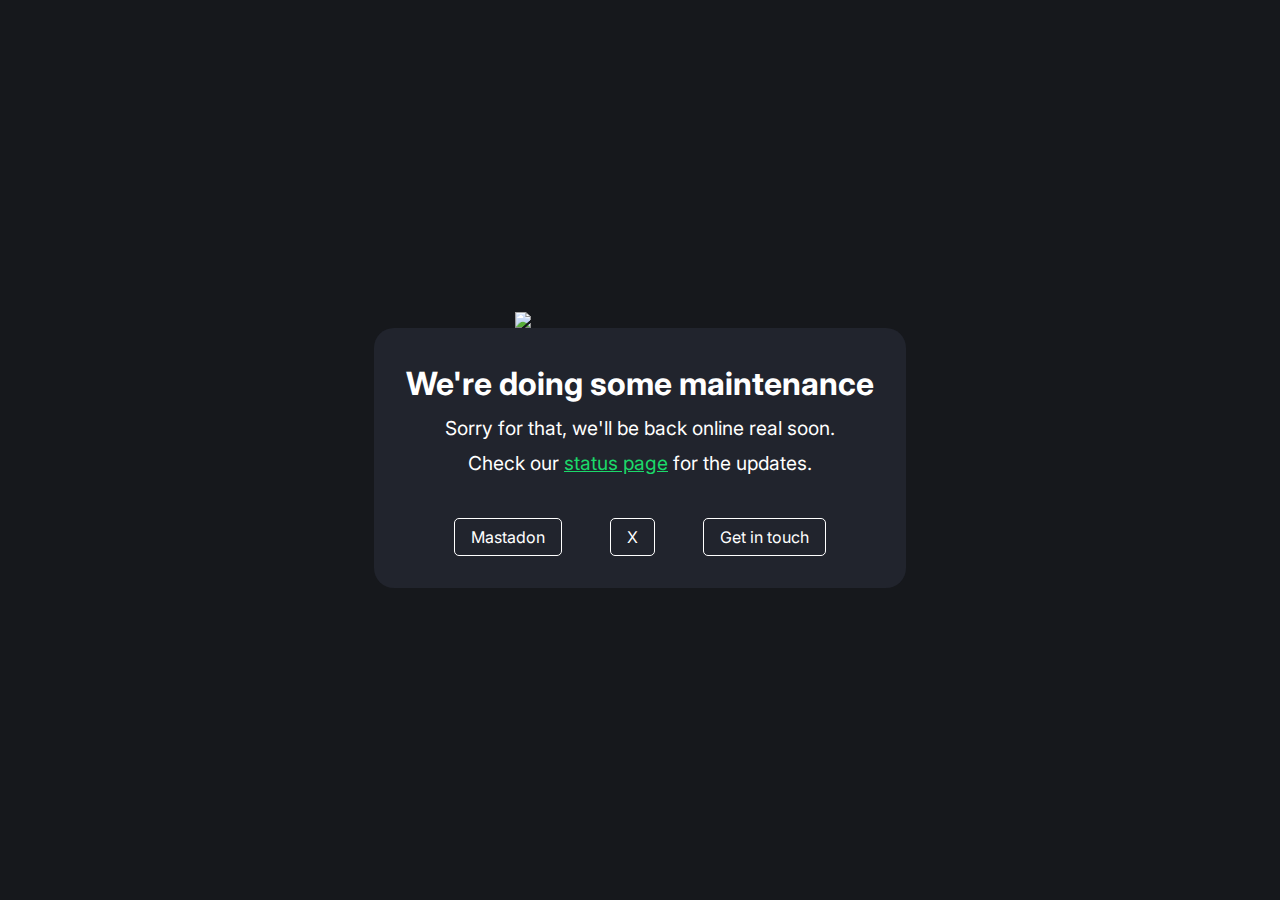
==== index.html @ 3702072e "Add files via upload" ====
<!DOCTYPE html>
<html lang="en">
<head>
    <meta charset="UTF-8">
    <meta name="viewport" content="width=device-width, initial-scale=1.0">
    
    <title>The Modrinth App</title>
    <meta name="description" content="Download the Modrinth App for Windows, Mac, and Linux.">
    <meta property="og:site_name" content="Modrinth">
    <meta property="og:title" content="Modrinth">
    <meta property="og:description" content="An open source modding platform. Mr. Rinth is doing an extra shift">
    <meta property="og:image" content="https://cdn.modrinth.com/modrinth-new.png">
    <meta name="theme-color" content="#1BD96A">

    <link rel="stylesheet" href="style.css">

    <link rel="preconnect" href="https://fonts.googleapis.com">
    <link rel="preconnect" href="https://fonts.gstatic.com" crossorigin>
    <link href="https://fonts.googleapis.com/css2?family=Inter:wght@100;200;300;400;500;600;700;800;900&display=swap" rel="stylesheet">
</head>
<body>
    <div class="center">
        <img src="/images/hello.png" width="250" />
        <div class="card">
            <h1>We're doing some maintenance</h1>
            <p>Sorry for that, we'll be back online real soon.</p>
            <p>Check our <a href="https://status.modrinth.com/" target="_blank">status page</a> for the updates.</p>
            <br />
            <div class="buttons">
                <a href="https://floss.social/@modrinth" target="_blank">
                    <button class="btn mastadon">
                        Mastadon
                    </button>
                </a>
                <a href="https://twitter.com/modrinth" target="_blank">
                    <button class="btn birdapp">
                        X
                    </button>
                </a>
                <a href="https://floss.social/@modrinth" target="_blank">
                    <button class="btn discord">
                        Get in touch
                    </button>
                </a>
            </div>
        </div>
    </div>

    <script src="script.js"></script>
</body>
</html>
---- style.css ----
* {
    font-family: 'Inter', sans-serif;
    box-sizing: border-box;
    margin: 0;
    padding: 0;
}

body {
    background: linear-gradient(to bottom, rgba(255, 255, 255, 0), #16181C), url('https://cdn.glitch.global/6e46548a-2923-41f7-86e2-880d7da16f88/landing.png?v=1691459121393');
    background-size: cover;
    background-repeat: no-repeat;

    background-color: #16181C;
    color: #fff;
    font-family: 'Roboto', sans-serif;
    font-size: 16px;
    line-height: 1.5;
    margin: 0;
    padding: 0;

    display: flex;
    justify-content: center;
    align-items: center;
    min-height: 100vh;
    
}

.center {
    display: flex;
    flex-direction: column;
    justify-content: center;
    align-items: center;
}

.card {
    text-align: center;

    background-color: #21242D;
    border-radius: 20px;
    padding: 2rem;
}

.card p {
    font-size: 1.2rem;
    margin-top: 0.4rem;
}

.buttons {
    display: flex;
    justify-content: space-evenly;
    align-items: center;
    margin-top: 1rem;
}

a {
    color: #1BD96A;
}

.btn {
    border: 1px solid #fff;
    border-radius: 5px;
    padding: 0.5rem 1rem;
    font-size: 1rem;
    color: #fff;
    background-color: transparent;
    cursor: pointer;
    transition: all 0.3s ease-in-out;
}

.btn:hover {
    background-color: #1BD96A;
    border: 1px solid #1BD96A;
    color: #000;
}

.mastadon:hover {
    background-color: #5B4ADF;
    border: 1px solid #5B4ADF;
    color: #000;
}

.discord:hover {
    background-color: #5865F2;
    border: 1px solid #5865F2;
    color: #000;
}

.birdapp:hover {
    background-color: #000;
    border: 1px solid #000;
    color: #fff;
}
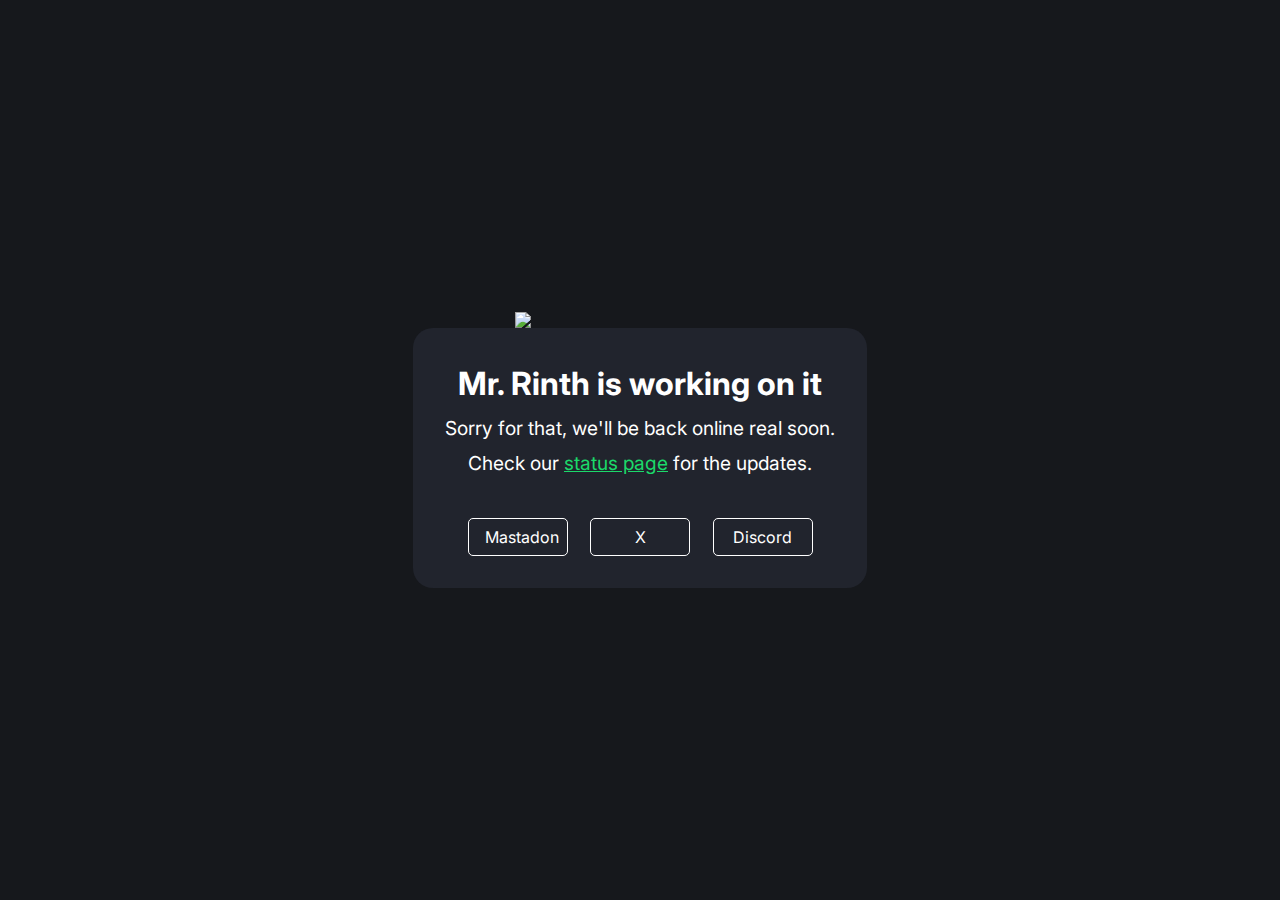
==== commit 7e5dc75d: "Add files via upload" ====
--- a/index.html
+++ b/index.html
@@ -37,9 +37,9 @@
                         X
                     </button>
                 </a>
-                <a href="https://floss.social/@modrinth" target="_blank">
+                <a href="https://discord.com/invite/EUHuJHt" target="_blank">
                     <button class="btn discord">
-                        Get in touch
+                        Discord
                     </button>
                 </a>
             </div>
--- a/style.css
+++ b/style.css
@@ -23,6 +23,11 @@
     align-items: center;
     min-height: 100vh;
     
+    -webkit-font-smoothing: antialiased;
+    -moz-osx-font-smoothing: grayscale;
+
+    overflow-x: hidden;
+
 }
 
 .center {
@@ -34,7 +39,6 @@
 
 .card {
     text-align: center;
-
     background-color: #21242D;
     border-radius: 20px;
     padding: 2rem;
@@ -65,6 +69,7 @@
     background-color: transparent;
     cursor: pointer;
     transition: all 0.3s ease-in-out;
+    width: 100px;
 }
 
 .btn:hover {
@@ -89,4 +94,31 @@
     background-color: #000;
     border: 1px solid #000;
     color: #fff;
+}
+
+@media (max-width: 600px) {
+    body {
+        display: flex;
+        flex-direction: column;
+        align-items: center;
+    }
+  
+    img {
+        width: 60%;
+        margin-top: 20px;
+    }
+  
+    .card {
+        width: 90%;
+        font-size: 16px;
+    }
+  
+    .buttons {
+        flex-direction: column;
+    }
+
+    .btn {
+        width: 300px;
+        margin-bottom: 10px;
+    }
 }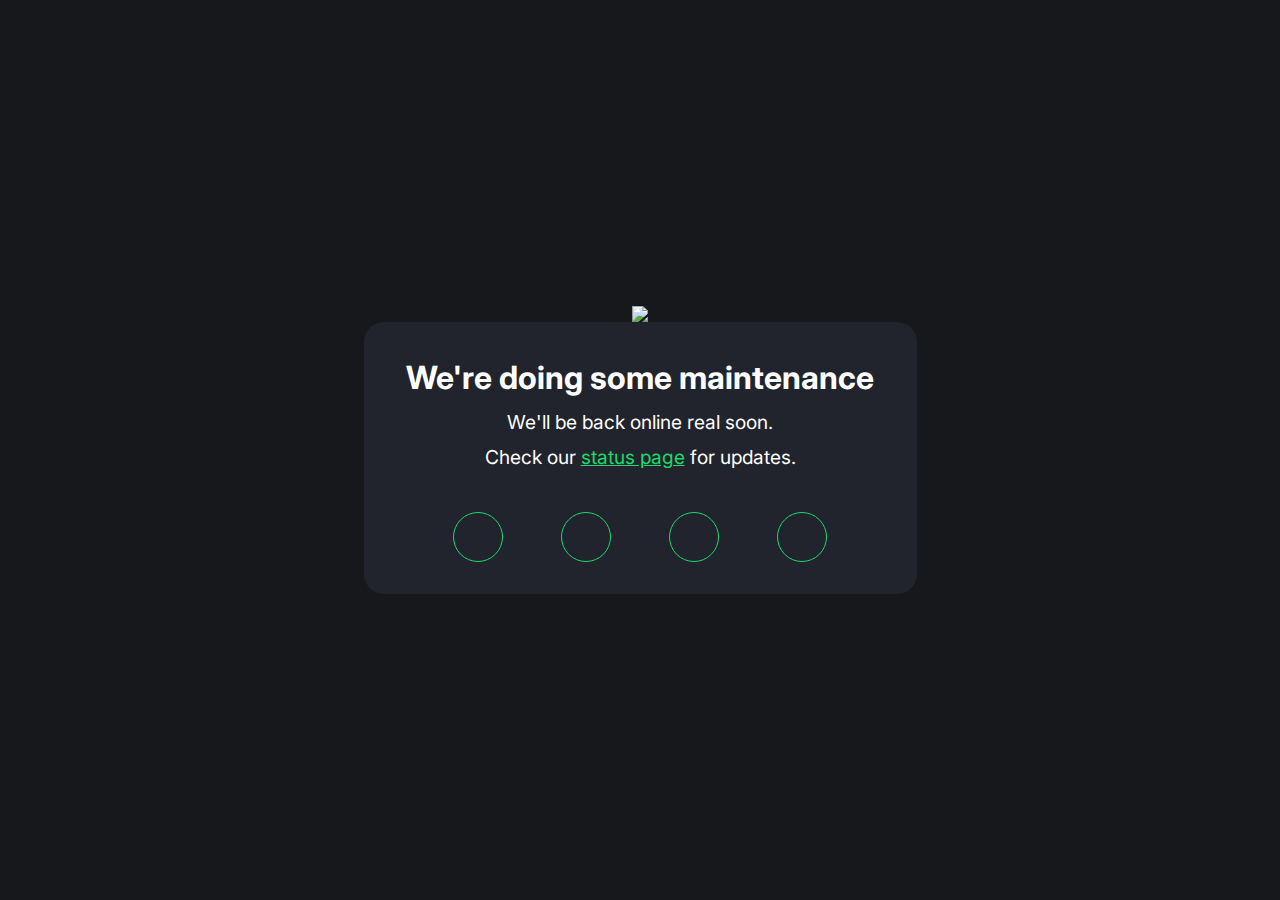
==== commit 7451caca: "Add files via upload" ====
--- a/index.html
+++ b/index.html
@@ -4,15 +4,19 @@
     <meta charset="UTF-8">
     <meta name="viewport" content="width=device-width, initial-scale=1.0">
     
+    <link rel="shortcut icon" type="image/x-icon" href="https://cdn.glitch.global/6e46548a-2923-41f7-86e2-880d7da16f88/favicon.ico?v=1691531423591"/>
     <title>The Modrinth App</title>
+
     <meta name="description" content="Download the Modrinth App for Windows, Mac, and Linux.">
     <meta property="og:site_name" content="Modrinth">
     <meta property="og:title" content="Modrinth">
-    <meta property="og:description" content="An open source modding platform. Mr. Rinth is doing an extra shift">
+    <meta property="og:description" content="The Site description is being updated. Please stand by">
     <meta property="og:image" content="https://cdn.modrinth.com/modrinth-new.png">
     <meta name="theme-color" content="#1BD96A">
 
     <link rel="stylesheet" href="style.css">
+
+    <script src="https://kit.fontawesome.com/103c647217.js" crossorigin="anonymous"></script>
 
     <link rel="preconnect" href="https://fonts.googleapis.com">
     <link rel="preconnect" href="https://fonts.gstatic.com" crossorigin>
@@ -20,26 +24,31 @@
 </head>
 <body>
     <div class="center">
-        <img src="/images/hello.png" width="250" />
+        <img src="https://placehold.co/250x250" width="250" />
         <div class="card">
             <h1>We're doing some maintenance</h1>
-            <p>Sorry for that, we'll be back online real soon.</p>
-            <p>Check our <a href="https://status.modrinth.com/" target="_blank">status page</a> for the updates.</p>
+            <p>We'll be back online real soon.</p>
+            <p>Check our <a href="https://status.modrinth.com/" target="_blank">status page</a> for updates.</p>
             <br />
             <div class="buttons">
                 <a href="https://floss.social/@modrinth" target="_blank">
-                    <button class="btn mastadon">
-                        Mastadon
+                    <button title="Mastodon" class="btn mastodon">
+                        <i class="fa-brands fa-mastodon"></i>
                     </button>
                 </a>
                 <a href="https://twitter.com/modrinth" target="_blank">
-                    <button class="btn birdapp">
-                        X
+                    <button title="Twitter/X" id="birdapp" class="btn birdapp">
+                        <i class="fa-brands fa-x-twitter"></i>
                     </button>
                 </a>
                 <a href="https://discord.com/invite/EUHuJHt" target="_blank">
-                    <button class="btn discord">
-                        Discord
+                    <button title="Discord" class="btn discord">
+                        <i class="fa-brands fa-discord"></i>
+                    </button>
+                </a>
+                <a href="https://bsky.app/profile/modrinth.com" target="_blank">
+                    <button title="Bluesky" class="btn bluesky">
+                        <i class="fa-solid fa-square"></i>
                     </button>
                 </a>
             </div>
--- a/style.css
+++ b/style.css
@@ -3,10 +3,11 @@
     box-sizing: border-box;
     margin: 0;
     padding: 0;
+    text-decoration: none;
 }
 
 body {
-    background: linear-gradient(to bottom, rgba(255, 255, 255, 0), #16181C), url('https://cdn.glitch.global/6e46548a-2923-41f7-86e2-880d7da16f88/landing.png?v=1691459121393');
+    background: linear-gradient(to bottom, rgba(255, 255, 255, 0), #16181C), url('https://cdn.glitch.global/6e46548a-2923-41f7-86e2-880d7da16f88/landing.png?v=1691530500510');
     background-size: cover;
     background-repeat: no-repeat;
 
@@ -42,11 +43,26 @@
     background-color: #21242D;
     border-radius: 20px;
     padding: 2rem;
+    max-width: 37.5rem;
+    min-width: 34.563rem;
 }
 
 .card p {
     font-size: 1.2rem;
     margin-top: 0.4rem;
+}
+
+p a {
+    color: #1BD96A;
+    text-decoration: underline;
+}
+
+img {
+    display: block;
+    max-width: 250px;
+    max-height: 250px;
+    width: auto;
+    height: auto;
 }
 
 .buttons {
@@ -56,44 +72,51 @@
     margin-top: 1rem;
 }
 
-a {
-    color: #1BD96A;
-}
-
 .btn {
-    border: 1px solid #fff;
-    border-radius: 5px;
+    display: flex;
+    justify-content: center;
+    align-items: center;
+    border: 1px solid #1BD96A;
+    border-radius: 50%;
+    width: 50px;
+    height: 50px;
     padding: 0.5rem 1rem;
     font-size: 1rem;
-    color: #fff;
+    color: #1BD96A;
     background-color: transparent;
     cursor: pointer;
     transition: all 0.3s ease-in-out;
-    width: 100px;
+    font-size: 1.2rem;
 }
 
 .btn:hover {
     background-color: #1BD96A;
     border: 1px solid #1BD96A;
-    color: #000;
+    color: #fff;
 }
 
-.mastadon:hover {
+.mastodon:hover {
     background-color: #5B4ADF;
     border: 1px solid #5B4ADF;
-    color: #000;
+    color: #fff;
 }
 
 .discord:hover {
     background-color: #5865F2;
     border: 1px solid #5865F2;
-    color: #000;
+    color: #fff;
 }
 
 .birdapp:hover {
     background-color: #000;
     border: 1px solid #000;
     color: #fff;
+}
+
+.bluesky:hover {
+    background-color: #000;
+    border: 1px solid #000;
+    color: #0085FF;
 }
 
 @media (max-width: 600px) {
@@ -104,21 +127,22 @@
     }
   
     img {
-        width: 60%;
         margin-top: 20px;
     }
   
     .card {
         width: 90%;
         font-size: 16px;
+        min-width: 0;
     }
   
-    .buttons {
+    /* .buttons {
         flex-direction: column;
     }
 
     .btn {
         width: 300px;
         margin-bottom: 10px;
-    }
+        border-radius: 25px;
+    } */
 }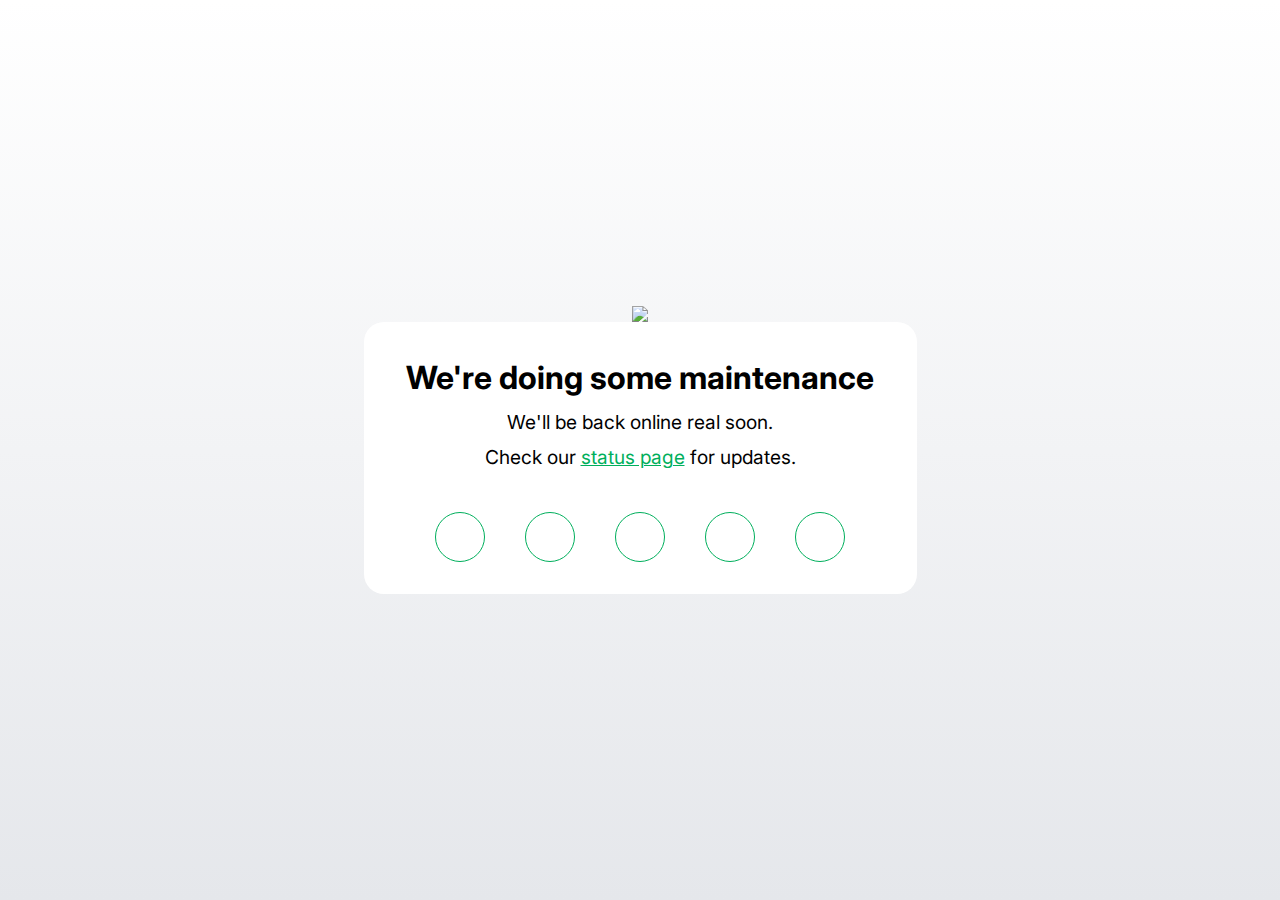
==== commit 50510fe1: "Add files via upload" ====
--- a/index.html
+++ b/index.html
@@ -24,16 +24,16 @@
 </head>
 <body>
     <div class="center">
-        <img src="https://placehold.co/250x250" width="250" />
+        <img src="nothing here because it makes bot changing look better ignore this" width="250" id="modrinth-bot" />
         <div class="card">
-            <h1>We're doing some maintenance</h1>
+            <h1 id="maintenanceTitle">We're doing some maintenance</h1>
             <p>We'll be back online real soon.</p>
             <p>Check our <a href="https://status.modrinth.com/" target="_blank">status page</a> for updates.</p>
             <br />
             <div class="buttons">
-                <a href="https://floss.social/@modrinth" target="_blank">
-                    <button title="Mastodon" class="btn mastodon">
-                        <i class="fa-brands fa-mastodon"></i>
+                <a href="https://discord.com/invite/EUHuJHt" target="_blank">
+                    <button title="Discord" class="btn discord">
+                        <i class="fa-brands fa-discord"></i>
                     </button>
                 </a>
                 <a href="https://twitter.com/modrinth" target="_blank">
@@ -41,9 +41,14 @@
                         <i class="fa-brands fa-x-twitter"></i>
                     </button>
                 </a>
-                <a href="https://discord.com/invite/EUHuJHt" target="_blank">
-                    <button title="Discord" class="btn discord">
-                        <i class="fa-brands fa-discord"></i>
+                <a href="https://www.threads.net/@modrinth" target="_blank">
+                    <button title="Threads" class="btn threads">
+                        <i class="fa-brands fa-threads"></i>
+                    </button>
+                </a>
+                <a href="https://floss.social/@modrinth" target="_blank">
+                    <button title="Mastodon" class="btn mastodon">
+                        <i class="fa-brands fa-mastodon"></i>
                     </button>
                 </a>
                 <a href="https://bsky.app/profile/modrinth.com" target="_blank">
--- a/style.css
+++ b/style.css
@@ -1,3 +1,46 @@
+:root {
+    --bg-url: url('https://cdn.glitch.global/6e46548a-2923-41f7-86e2-880d7da16f88/landing.png?v=1691530500510');
+
+    --black: #000;
+    --white: #fff;
+
+    --text: #fff;
+
+    --bg: #16181C;
+    --card-bg: #21242D;
+
+    --modrinth-green: #1BD96A;
+    --discord-brand: #5865F2;
+    --birdapp-brand: #000;
+    --threads-brand: #101010;
+    --mastodon-brand: #5B4ADF;
+    --bluesky-brand: #0085FF;
+}
+
+[data-theme="light"] {
+    --bg-url: url('https://cdn.glitch.global/6e46548a-2923-41f7-86e2-880d7da16f88/landing-light.png?v=1691543474189');
+
+    --text: #000;
+
+    --bg: #E5E7EB;
+    --card-bg: #FFFFFF;
+
+    --modrinth-green: #00AF5C;
+}
+
+@media (prefers-color-scheme: light) {
+    :root {
+        --bg-url: url('https://cdn.glitch.global/6e46548a-2923-41f7-86e2-880d7da16f88/landing-light.png?v=1691543474189');
+
+        --text: #000;
+
+        --bg: #E5E7EB;
+        --card-bg: #FFFFFF;
+
+        --modrinth-green: #00AF5C;
+    }
+}
+
 * {
     font-family: 'Inter', sans-serif;
     box-sizing: border-box;
@@ -7,12 +50,12 @@
 }
 
 body {
-    background: linear-gradient(to bottom, rgba(255, 255, 255, 0), #16181C), url('https://cdn.glitch.global/6e46548a-2923-41f7-86e2-880d7da16f88/landing.png?v=1691530500510');
+    background: linear-gradient(to bottom, rgba(0, 0, 0, 0), var(--bg)), var(--bg-url);
     background-size: cover;
     background-repeat: no-repeat;
 
-    background-color: #16181C;
-    color: #fff;
+    background-color: var(--gray);
+    color: var(--text);
     font-family: 'Roboto', sans-serif;
     font-size: 16px;
     line-height: 1.5;
@@ -32,15 +75,18 @@
 }
 
 .center {
+    /* true center */
     display: flex;
     flex-direction: column;
     justify-content: center;
     align-items: center;
+    text-align: center;
+    margin: 0 auto;
 }
 
 .card {
     text-align: center;
-    background-color: #21242D;
+    background-color: var(--card-bg);
     border-radius: 20px;
     padding: 2rem;
     max-width: 37.5rem;
@@ -53,11 +99,22 @@
 }
 
 p a {
-    color: #1BD96A;
+    color: var(--modrinth-green);
     text-decoration: underline;
 }
 
-img {
+.title {
+    font-size: 1rem;
+    font-weight: 700;
+    margin-bottom: 0.5rem;
+    color: var(--text);
+    display: flex;
+    justify-content: center;
+    align-items: center;
+    flex-direction: row;
+}
+
+img#modrinth-bot {
     display: block;
     max-width: 250px;
     max-height: 250px;
@@ -65,6 +122,15 @@
     height: auto;
 }
 
+img#logo {
+    display: block;
+    max-width: 30px;
+    max-height: 30px;
+    width: auto;
+    height: auto;
+    margin-right: 0.4rem;
+}
+
 .buttons {
     display: flex;
     justify-content: space-evenly;
@@ -76,13 +142,13 @@
     display: flex;
     justify-content: center;
     align-items: center;
-    border: 1px solid #1BD96A;
+    border: 1px solid var(--modrinth-green);
     border-radius: 50%;
     width: 50px;
     height: 50px;
     padding: 0.5rem 1rem;
     font-size: 1rem;
-    color: #1BD96A;
+    color: var(--modrinth-green);
     background-color: transparent;
     cursor: pointer;
     transition: all 0.3s ease-in-out;
@@ -90,33 +156,39 @@
 }
 
 .btn:hover {
-    background-color: #1BD96A;
-    border: 1px solid #1BD96A;
+    background-color: var(--modrinth-green);
+    border: 1px solid var(--modrinth-green);
     color: #fff;
 }
 
 .mastodon:hover {
-    background-color: #5B4ADF;
-    border: 1px solid #5B4ADF;
+    background-color: var(--mastodon-brand);
+    border: 1px solid var(--mastodon-brand);
     color: #fff;
 }
 
 .discord:hover {
-    background-color: #5865F2;
-    border: 1px solid #5865F2;
+    background-color: var(--discord-brand);
+    border: 1px solid var(--discord-brand);
     color: #fff;
 }
 
 .birdapp:hover {
-    background-color: #000;
-    border: 1px solid #000;
-    color: #fff;
-}
-
-.bluesky:hover {
-    background-color: #000;
-    border: 1px solid #000;
-    color: #0085FF;
+    background-color: var(--birdapp-brand);
+    border: 1px solid var(--birdapp-brand);
+    color: #fff;
+}
+
+.threads:hover {
+    background-color: var(--threads-brand);
+    border: 1px solid var(--threads-brand);
+    color: #fff;
+}
+
+.bluesky:hover { 
+    background-color: var(--black);
+    border: 1px solid var(--black);
+    color: var(--bluesky-brand);
 }
 
 @media (max-width: 600px) {
@@ -125,24 +197,14 @@
         flex-direction: column;
         align-items: center;
     }
-  
+
     img {
         margin-top: 20px;
     }
-  
+
     .card {
         width: 90%;
         font-size: 16px;
         min-width: 0;
     }
-  
-    /* .buttons {
-        flex-direction: column;
-    }
-
-    .btn {
-        width: 300px;
-        margin-bottom: 10px;
-        border-radius: 25px;
-    } */
 }